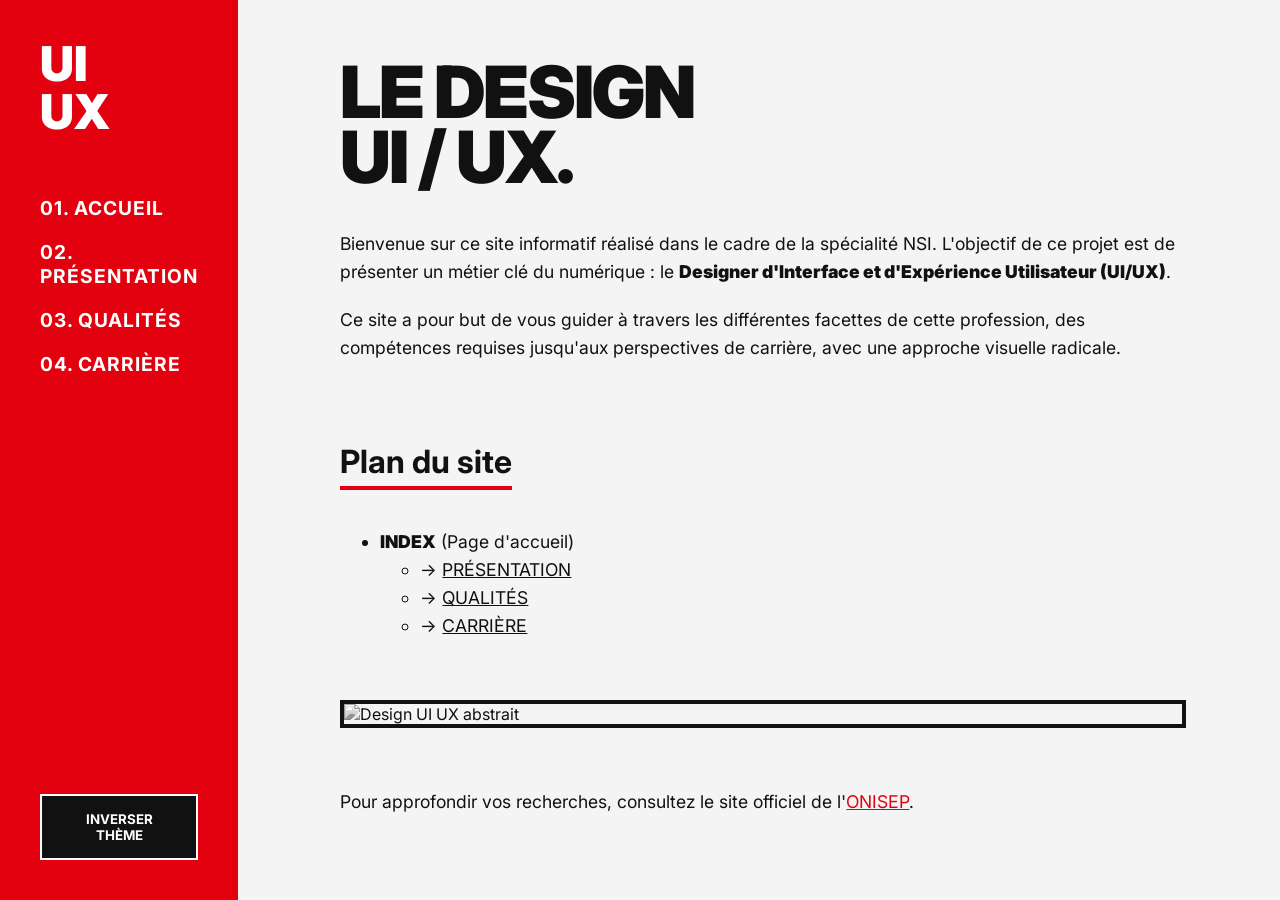
==== index.html @ 8cd8d5b8 "Add files via upload" ====
<!DOCTYPE html>
<html lang="fr">
<head>
    <meta charset="utf-8">
    <title>Designer UI/UX</title>
    <link href="apparence.css" rel="stylesheet"/>
</head>
<body id="page-body" class="theme-clair">

    <div id="layout">
        <nav class="nav">
            <div class="nav-logo">UI<br>UX</div>
            <a href="index.html">01. Accueil</a>
            <a href="presentation.html">02. Présentation</a>
            <a href="qualites.html">03. Qualités</a>
            <a href="carriere.html">04. Carrière</a>

            <button class="btn-theme" onclick="toggleTheme()">Inverser Thème</button>
        </nav>

        <main class="content">
            <h1>Le Design<br>UI / UX.</h1>

            <p>Bienvenue sur ce site informatif réalisé dans le cadre de la spécialité NSI. L'objectif de ce projet est de présenter un métier clé du numérique : le <strong>Designer d'Interface et d'Expérience Utilisateur (UI/UX)</strong>.</p>

            <p>Ce site a pour but de vous guider à travers les différentes facettes de cette profession, des compétences requises jusqu'aux perspectives de carrière, avec une approche visuelle radicale.</p>

            <h2>Plan du site</h2>
            <ul>
                <li><strong>INDEX</strong> (Page d'accueil)
                    <ul>
                        <li>&rarr; <a href="presentation.html" style="color: inherit;">PRÉSENTATION</a></li>
                        <li>&rarr; <a href="qualites.html" style="color: inherit;">QUALITÉS</a></li>
                        <li>&rarr; <a href="carriere.html" style="color: inherit;">CARRIÈRE</a></li>
                    </ul>
                </li>
            </ul>

            <img src="https://images.unsplash.com/photo-1561070791-2526d30994b5?ixlib=rb-4.0.3&auto=format&fit=crop&w=800&q=80" alt="Design UI UX abstrait" class="image-center"/>

            <p id="42">Pour approfondir vos recherches, consultez le site officiel de l'<a href="https://www.onisep.fr" target="_blank" style="color: #e3000f;">ONISEP</a>.</p>
        </main>
    </div>

    <script src="interaction.js"></script>
</body>
</html>
---- apparence.css ----
@import url('https://fonts.googleapis.com/css2?family=Inter:wght@400;700;900&display=swap');

.theme-clair {
    background-color: #f4f4f4;
    color: #111111;
}

.theme-sombre {
    background-color: #111111;
    color: #f4f4f4;
}

body {
    font-family: 'Inter', Helvetica, Arial, sans-serif;
    margin: 0;
    padding: 0;
    transition: background-color 0.3s, color 0.3s;
}

#layout {
    display: flex;
    min-height: 100vh;
}

.nav {
    width: 280px;
    background-color: #e3000f;
    color: #ffffff;
    padding: 40px;
    display: flex;
    flex-direction: column;
}

.nav a {
    color: #ffffff;
    text-decoration: none;
    font-weight: 700;
    font-size: 1.2rem;
    margin-bottom: 20px;
    text-transform: uppercase;
    letter-spacing: 1px;
    transition: transform 0.2s;
}

.nav a:hover {
    transform: translateX(10px);
    text-decoration: underline;
}

.nav-logo {
    font-weight: 900;
    font-size: 3rem;
    line-height: 1;
    margin-bottom: 60px;
}

.content {
    flex-grow: 1;
    padding: 60px 8vw;
    max-width: 900px;
}

h1 {
    font-weight: 900;
    font-size: 4.5rem;
    line-height: 0.9;
    letter-spacing: -2px;
    margin-top: 0;
    margin-bottom: 40px;
    text-transform: uppercase;
}

h2 {
    font-weight: 700;
    font-size: 2rem;
    border-bottom: 4px solid #e3000f;
    display: inline-block;
    margin-top: 60px;
    margin-bottom: 20px;
    padding-bottom: 5px;
}

p, ul, ol {
    font-size: 1.1rem;
    line-height: 1.6;
    margin-bottom: 20px;
}

strong, b {
    font-weight: 900;
}

mark {
    background-color: #e3000f;
    color: #ffffff;
    padding: 0 5px;
}

.bord {
    width: 100%;
    border-collapse: collapse;
    margin-top: 40px;
    margin-bottom: 40px;
    font-size: 1rem;
}

.bord th, .bord td {
    border: 2px solid currentcolor;
    padding: 20px;
    text-align: left;
}

.bord th {
    background-color: currentcolor;
    color: var(--bg-color);
}

.image-center {
    display: block;
    width: 100%;
    height: auto;
    margin: 60px 0;
    filter: grayscale(100%);
    border: 4px solid currentcolor;
}

.btn-theme {
    background-color: #111111;
    color: #ffffff;
    border: none;
    padding: 15px 20px;
    font-family: 'Inter', sans-serif;
    font-weight: 700;
    cursor: pointer;
    margin-top: auto;
    text-transform: uppercase;
    border: 2px solid #ffffff;
}

.theme-sombre .btn-theme {
    background-color: #f4f4f4;
    color: #111111;
    border: 2px solid #111111;
}
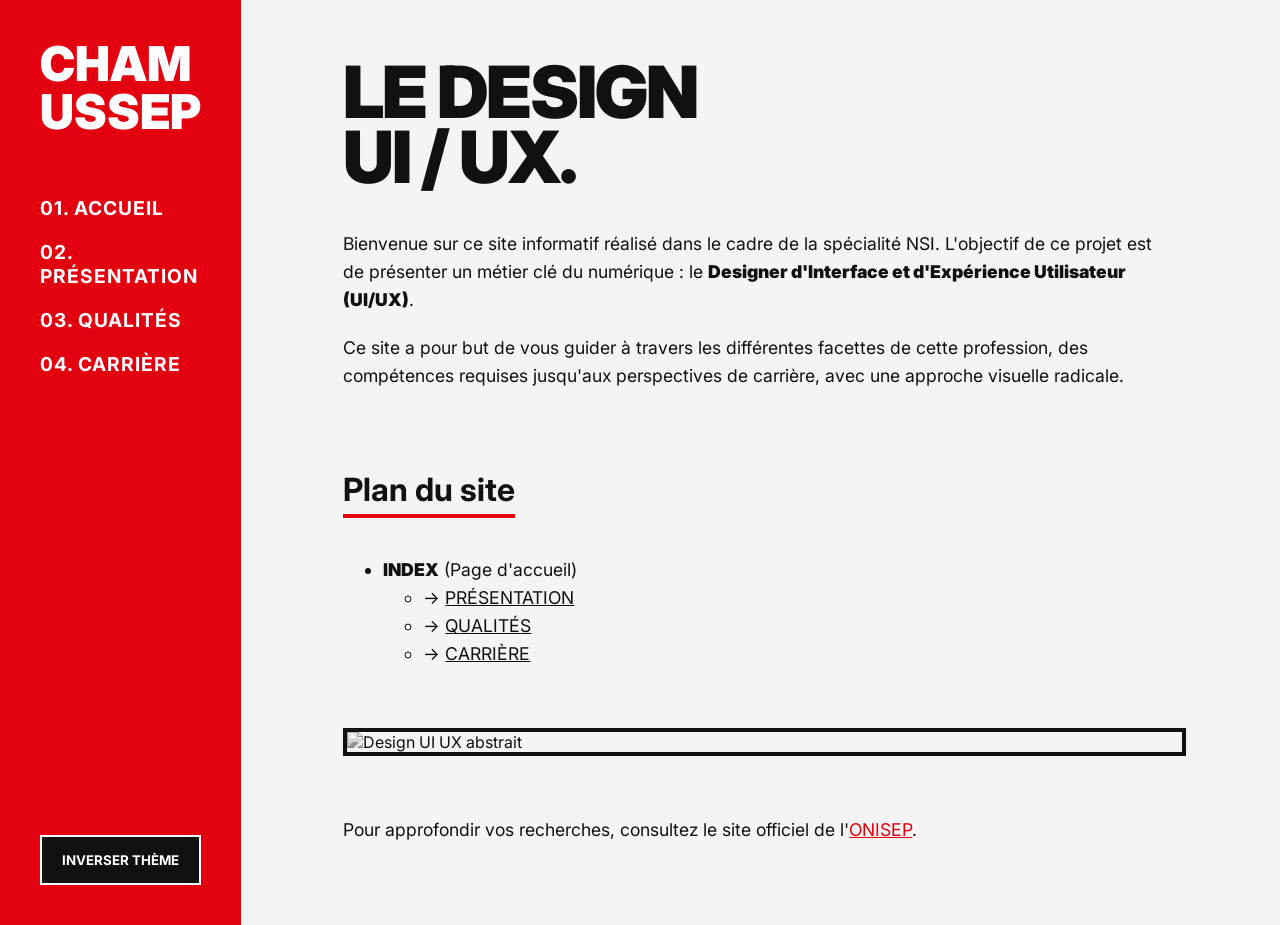
==== commit 7ecb1c91: "Update index.html" ====
--- a/index.html
+++ b/index.html
@@ -9,7 +9,7 @@
 
     <div id="layout">
         <nav class="nav">
-            <div class="nav-logo">UI<br>UX</div>
+            <div class="nav-logo">CHAM<br>USSEP</div>
             <a href="index.html">01. Accueil</a>
             <a href="presentation.html">02. Présentation</a>
             <a href="qualites.html">03. Qualités</a>
@@ -44,4 +44,4 @@
 
     <script src="interaction.js"></script>
 </body>
-</html>+</html>
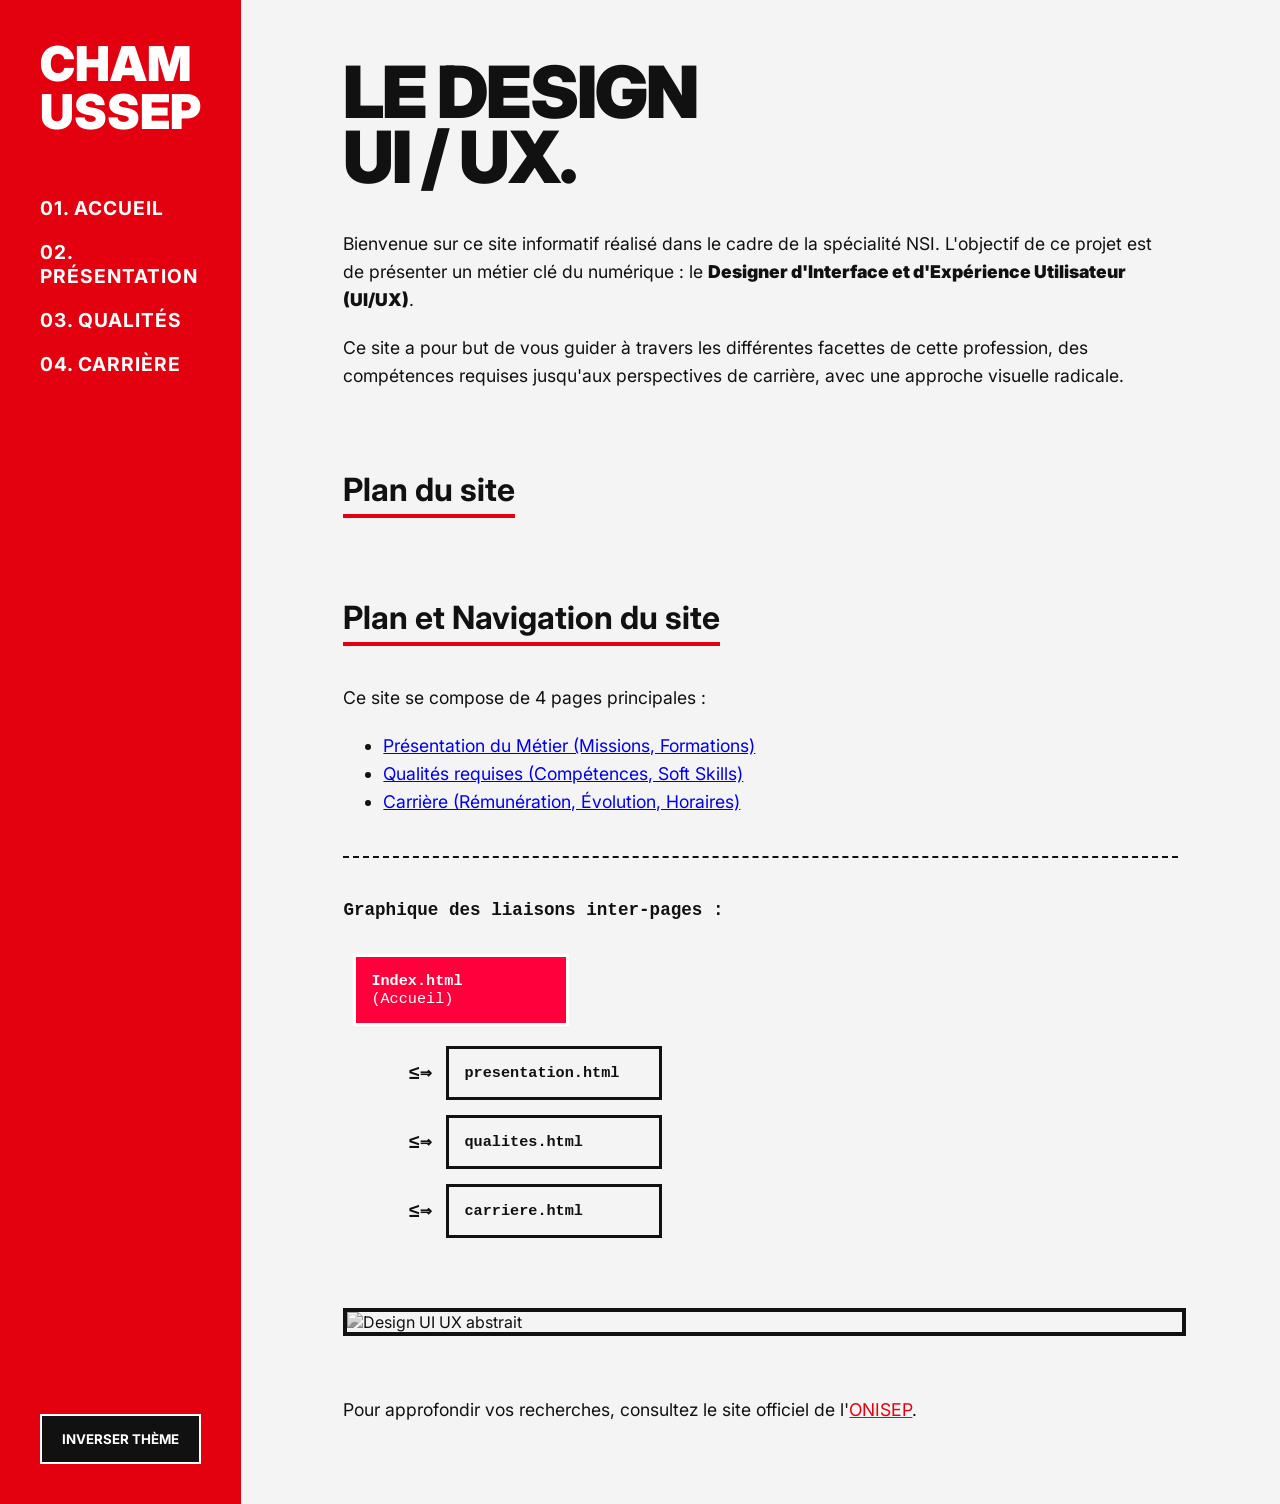
==== commit 88e36859: "Enhance index.html with navigation and layout updates Added navigation section and improved site lay" ====
--- a/index.html
+++ b/index.html
@@ -26,15 +26,52 @@
             <p>Ce site a pour but de vous guider à travers les différentes facettes de cette profession, des compétences requises jusqu'aux perspectives de carrière, avec une approche visuelle radicale.</p>
 
             <h2>Plan du site</h2>
-            <ul>
-                <li><strong>INDEX</strong> (Page d'accueil)
-                    <ul>
-                        <li>&rarr; <a href="presentation.html" style="color: inherit;">PRÉSENTATION</a></li>
-                        <li>&rarr; <a href="qualites.html" style="color: inherit;">QUALITÉS</a></li>
-                        <li>&rarr; <a href="carriere.html" style="color: inherit;">CARRIÈRE</a></li>
-                    </ul>
-                </li>
-            </ul>
+<section class="navigation-site">
+    <h2>Plan et Navigation du site</h2>
+    
+    <p>Ce site se compose de 4 pages principales :</p>
+    <ul>
+        <li><a href="presentation.html" class="lien-metier">Présentation du Métier (Missions, Formations)</a></li>
+        <li><a href="qualites.html" class="lien-metier">Qualités requises (Compétences, Soft Skills)</a></li>
+        <li><a href="carriere.html" class="lien-metier">Carrière (Rémunération, Évolution, Horaires)</a></li>
+    </ul>
+
+    <div class="schema-conteneur">
+        <p class="schema-titre">Graphique des liaisons inter-pages :</p>
+        <div class="schema-reseau">
+            <div class="schema-box box-principal">
+                <strong>Index.html</strong>
+                <span>(Accueil)</span>
+            </div>
+            
+            <div class="schema-fleches">
+                <div class="fleche-liaison">
+                    <span class="ligne-horizontale"></span>
+                    <span class="texte-fleche">&le;&rArr;</span>
+                    <div class="schema-box">
+                        <strong>presentation.html</strong>
+                    </div>
+                </div>
+                
+                <div class="fleche-liaison">
+                    <span class="ligne-horizontale"></span>
+                    <span class="texte-fleche">&le;&rArr;</span>
+                    <div class="schema-box">
+                        <strong>qualites.html</strong>
+                    </div>
+                </div>
+                
+                <div class="fleche-liaison">
+                    <span class="ligne-horizontale"></span>
+                    <span class="texte-fleche">&le;&rArr;</span>
+                    <div class="schema-box">
+                        <strong>carriere.html</strong>
+                    </div>
+                </div>
+            </div>
+        </div>
+    </div>
+</section>
 
             <img src="https://images.unsplash.com/photo-1561070791-2526d30994b5?ixlib=rb-4.0.3&auto=format&fit=crop&w=800&q=80" alt="Design UI UX abstrait" class="image-center"/>
 
--- a/apparence.css
+++ b/apparence.css
@@ -110,11 +110,15 @@
     text-align: left;
 }
 
-.bord th {
-    background-color: currentcolor;
-    color: var(--bg-color);
-}
-
+.theme-clair .bord th {
+    background-color: #111111; 
+    color: #f4f4f4;            
+}
+
+.theme-sombre .bord th {
+    background-color: #f4f4f4; 
+    color: #111111;            
+}
 .image-center {
     display: block;
     width: 100%;
@@ -141,4 +145,66 @@
     background-color: #f4f4f4;
     color: #111111;
     border: 2px solid #111111;
-}+}
+
+.schema-conteneur {
+    margin-top: 40px;
+    padding-top: 20px;
+    border-top: 2px dashed currentcolor;
+}
+
+.schema-titre {
+    font-family: monospace;
+    font-weight: bold;
+    margin-bottom: 20px;
+}
+
+.schema-reseau {
+    display: flex;
+    flex-direction: column;
+    align-items: flex-start;
+    gap: 20px;
+    background: transparent;
+    padding: 10px;
+}
+
+.schema-box {
+    border: 3px solid currentcolor;
+    padding: 15px;
+    font-size: 0.95rem;
+    font-family: monospace;
+    display: inline-flex;
+    flex-direction: column;
+    min-width: 180px;
+}
+
+.box-principal {
+    background-color: #ff003c;
+    color: #ffffff !important;
+}
+
+.schema-fleches {
+    display: flex;
+    flex-direction: column;
+    gap: 15px;
+    width: 100%;
+    padding-left: 40px;
+}
+
+.fleche-liaison {
+    display: flex;
+    align-items: center;
+    gap: 15px;
+}
+
+.texte-fleche {
+    font-weight: bold;
+    font-size: 1.2rem;
+    font-family: monospace;
+}
+
+.schema-box:not(.box-principal):hover {
+    background-color: currentcolor;
+}
+.theme-clair .schema-box:not(.box-principal):hover strong { color: #f4f4f4; }
+.theme-sombre .schema-box:not(.box-principal):hover strong { color: #111111; }
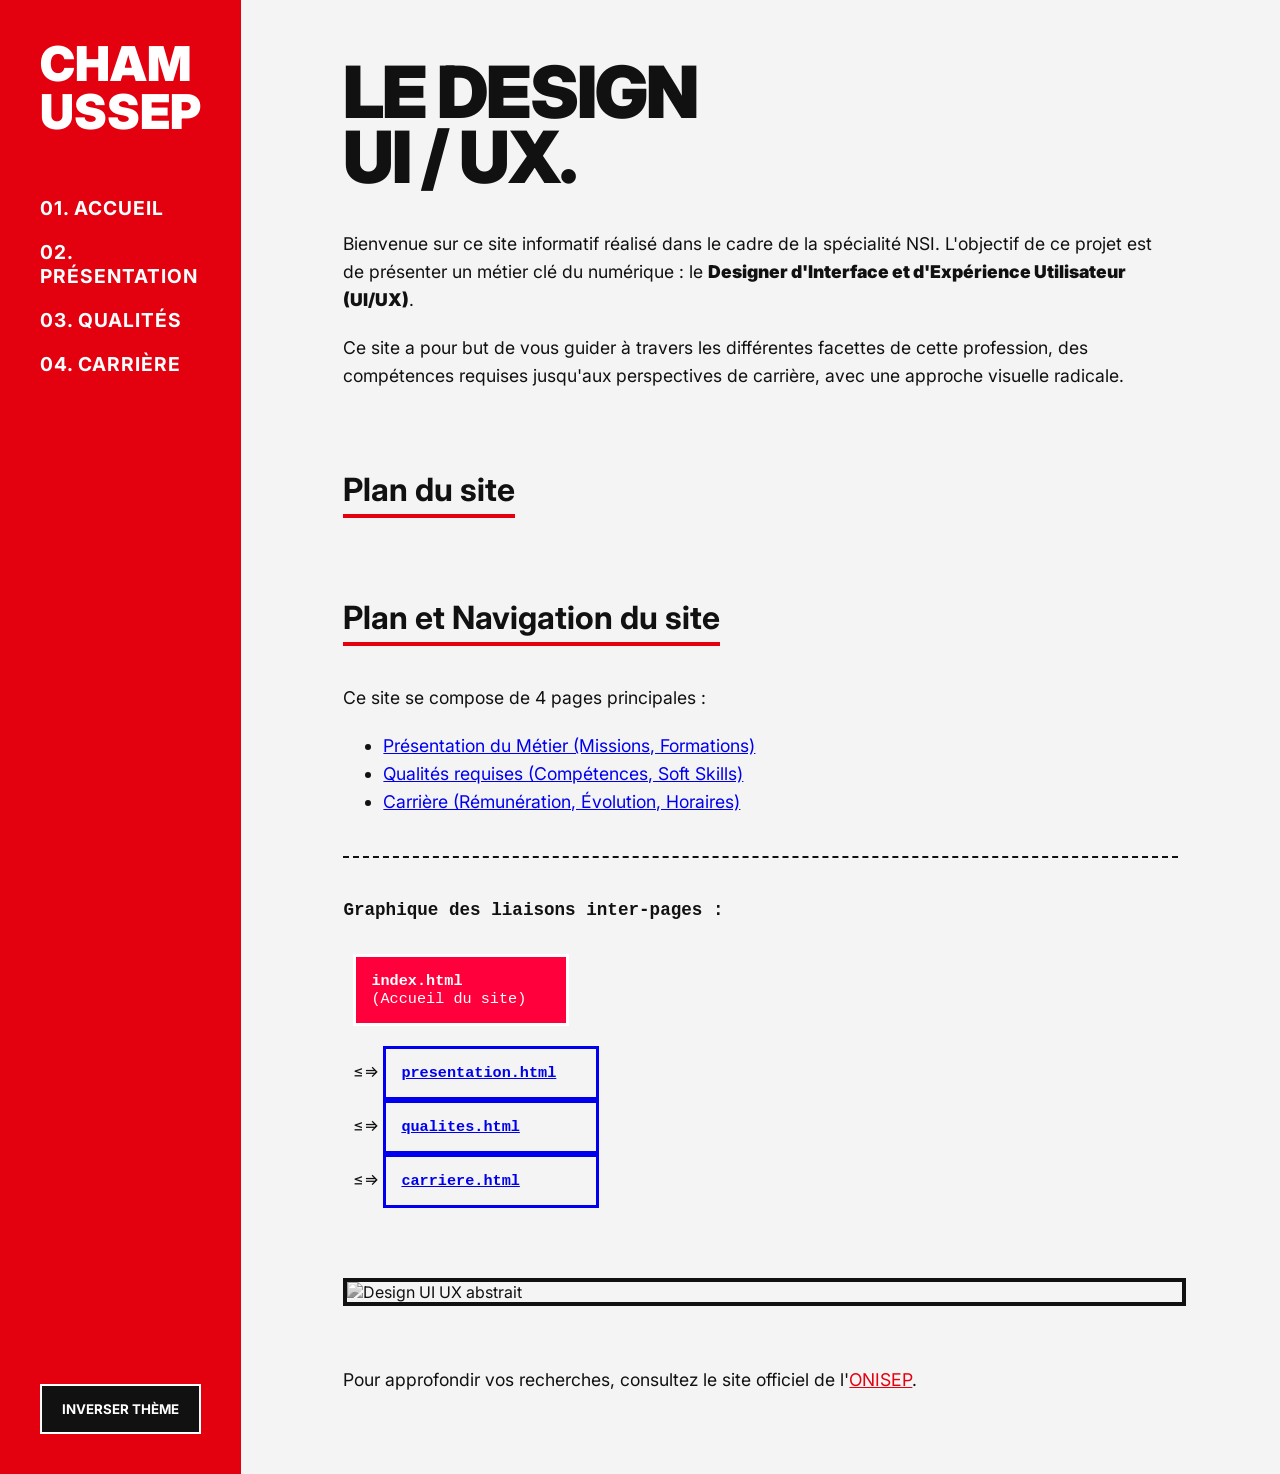
==== commit 2103435c: "Update index.html" ====
--- a/index.html
+++ b/index.html
@@ -39,35 +39,35 @@
     <div class="schema-conteneur">
         <p class="schema-titre">Graphique des liaisons inter-pages :</p>
         <div class="schema-reseau">
+            
             <div class="schema-box box-principal">
-                <strong>Index.html</strong>
-                <span>(Accueil)</span>
+                <strong>index.html</strong>
+                <span>(Accueil du site)</span>
             </div>
             
-            <div class="schema-fleches">
-                <div class="fleche-liaison">
-                    <span class="ligne-horizontale"></span>
-                    <span class="texte-fleche">&le;&rArr;</span>
-                    <div class="schema-box">
+            <div class="schema-arborescence">
+                
+                <div class="liaison-page">
+                    <span class="symbole-fleche">&le;&rArr;</span>
+                    <a href="presentation.html" class="schema-box">
                         <strong>presentation.html</strong>
-                    </div>
+                    </a>
                 </div>
                 
-                <div class="fleche-liaison">
-                    <span class="ligne-horizontale"></span>
-                    <span class="texte-fleche">&le;&rArr;</span>
-                    <div class="schema-box">
+                <div class="liaison-page">
+                    <span class="symbole-fleche">&le;&rArr;</span>
+                    <a href="qualites.html" class="schema-box">
                         <strong>qualites.html</strong>
-                    </div>
+                    </a>
                 </div>
                 
-                <div class="fleche-liaison">
-                    <span class="ligne-horizontale"></span>
-                    <span class="texte-fleche">&le;&rArr;</span>
-                    <div class="schema-box">
+                <div class="liaison-page">
+                    <span class="symbole-fleche">&le;&rArr;</span>
+                    <a href="carriere.html" class="schema-box">
                         <strong>carriere.html</strong>
-                    </div>
+                    </a>
                 </div>
+                
             </div>
         </div>
     </div>
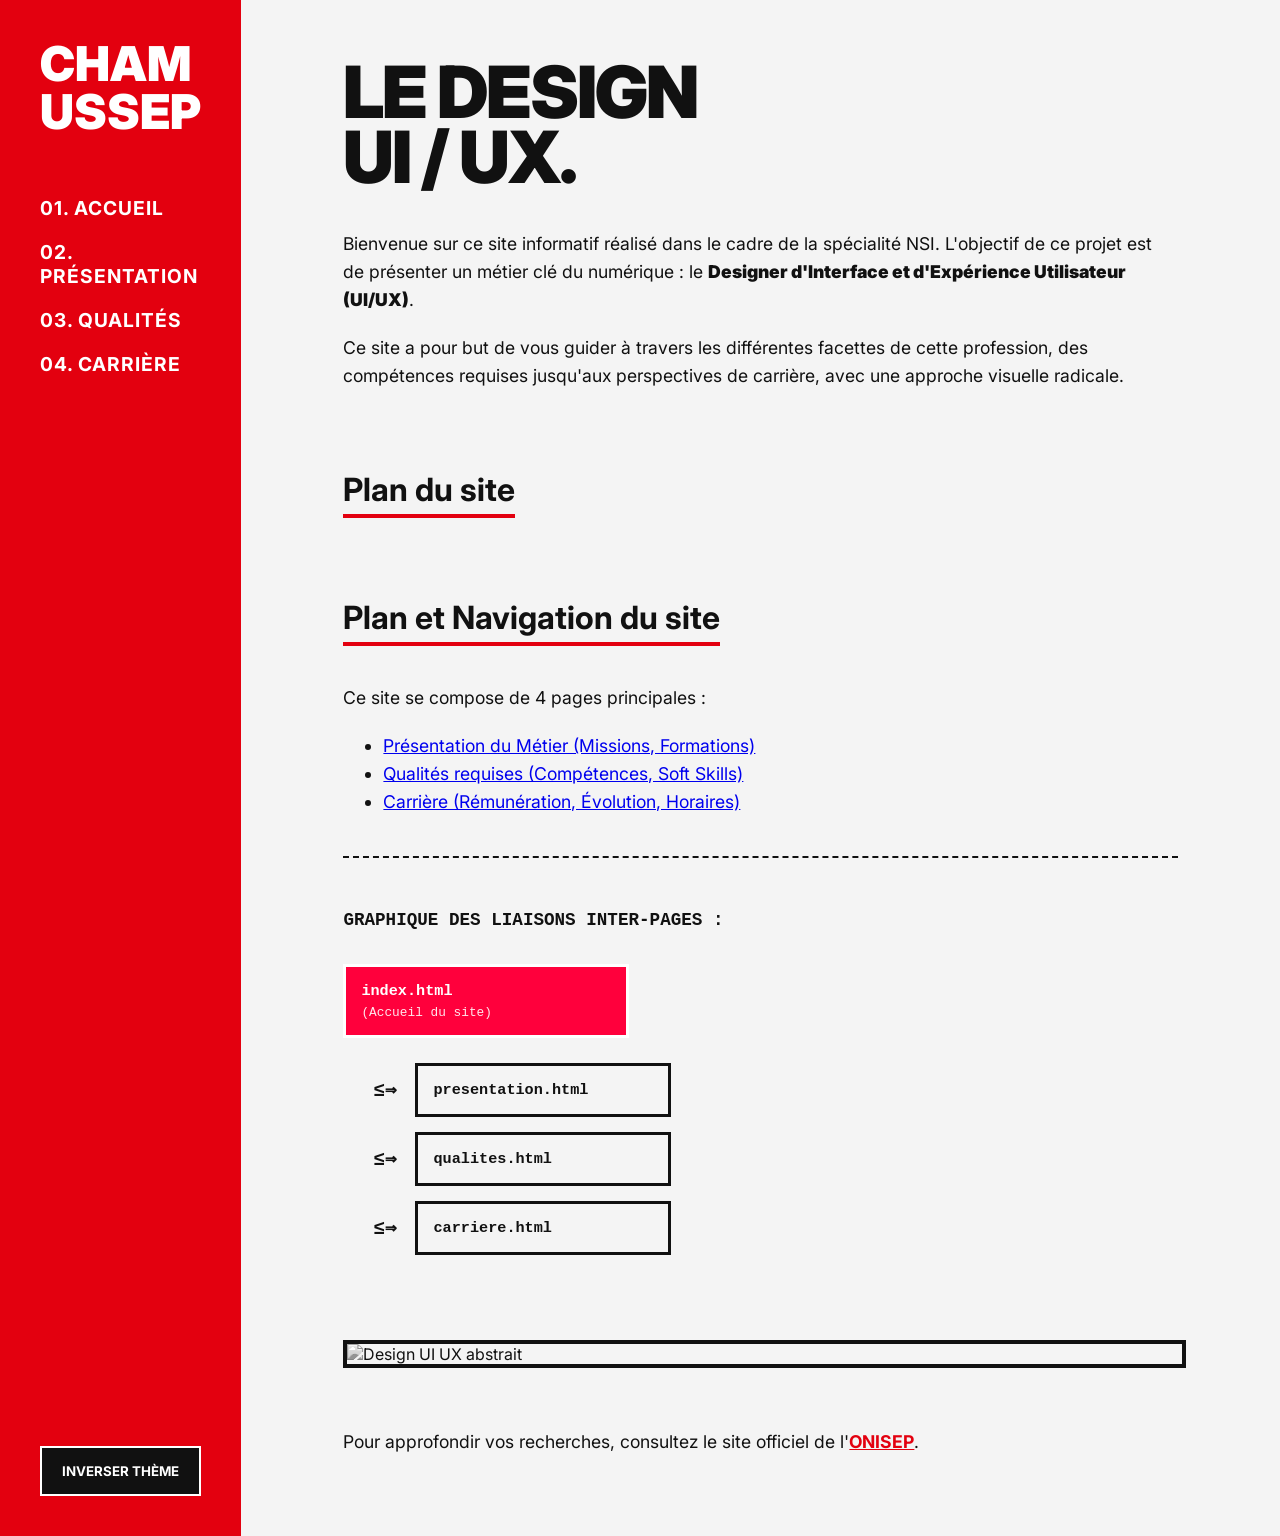
==== commit 08b1f265: "Fix HTML formatting and structure" ====
--- a/index.html
+++ b/index.html
@@ -75,8 +75,7 @@
 
             <img src="https://images.unsplash.com/photo-1561070791-2526d30994b5?ixlib=rb-4.0.3&auto=format&fit=crop&w=800&q=80" alt="Design UI UX abstrait" class="image-center"/>
 
-            <p id="42">Pour approfondir vos recherches, consultez le site officiel de l'<a href="https://www.onisep.fr" target="_blank" style="color: #e3000f;">ONISEP</a>.</p>
-        </main>
+            <p id="42">Pour approfondir vos recherches, consultez le site officiel de l'<a href="https://www.onisep.fr" target="_blank" style="color: #e3000f; font-weight: bold;">ONISEP</a>.</p>        </main>
     </div>
 
     <script src="interaction.js"></script>
--- a/apparence.css
+++ b/apparence.css
@@ -149,7 +149,7 @@
 
 .schema-conteneur {
     margin-top: 40px;
-    padding-top: 20px;
+    padding-top: 30px;
     border-top: 2px dashed currentcolor;
 }
 
@@ -157,54 +157,79 @@
     font-family: monospace;
     font-weight: bold;
     margin-bottom: 20px;
+    text-transform: uppercase;
 }
 
 .schema-reseau {
-    display: flex;
-    flex-direction: column;
-    align-items: flex-start;
-    gap: 20px;
-    background: transparent;
-    padding: 10px;
+    display: block;
+    padding: 10px 0;
 }
 
 .schema-box {
+    display: block;
     border: 3px solid currentcolor;
     padding: 15px;
+    font-family: monospace;
     font-size: 0.95rem;
-    font-family: monospace;
-    display: inline-flex;
-    flex-direction: column;
-    min-width: 180px;
+    text-decoration: none;
+    color: inherit;
+    max-width: 250px;
 }
 
 .box-principal {
     background-color: #ff003c;
-    color: #ffffff !important;
-}
-
-.schema-fleches {
-    display: flex;
-    flex-direction: column;
-    gap: 15px;
-    width: 100%;
-    padding-left: 40px;
-}
-
-.fleche-liaison {
-    display: flex;
-    align-items: center;
-    gap: 15px;
-}
-
-.texte-fleche {
+    color: #ffffff;
+    margin-bottom: 25px;
+}
+
+.box-principal span {
+    display: block;
+    font-size: 0.8rem;
+    margin-top: 5px;
+    opacity: 0.9;
+}
+
+.schema-arborescence {
+    padding-left: 30px;
+}
+
+.liaison-page {
+    display: block;
+    margin-bottom: 15px;
+}
+
+.symbole-fleche {
+    display: inline-block;
+    font-family: monospace;
     font-weight: bold;
     font-size: 1.2rem;
-    font-family: monospace;
-}
-
-.schema-box:not(.box-principal):hover {
+    margin-right: 15px;
+    vertical-align: middle;
+}
+
+.schema-arborescence .schema-box {
+    display: inline-block;
+    vertical-align: middle;
+    width: 220px;
+    transition: background-color 0.2s, color 0.2s;
+}
+
+.schema-arborescence .schema-box:hover {
     background-color: currentcolor;
 }
-.theme-clair .schema-box:not(.box-principal):hover strong { color: #f4f4f4; }
-.theme-sombre .schema-box:not(.box-principal):hover strong { color: #111111; }
+
+.theme-clair .schema-arborescence .schema-box:hover strong {
+    color: #f4f4f4;
+}
+
+.theme-sombre .schema-arborescence .schema-box:hover strong {
+    color: #111111;
+}
+
+.schema-arborescence .schema-box {
+    display: inline-block;
+    vertical-align: middle;
+    width: 100%;
+    max-width: 220px;
+    transition: background-color 0.2s, color 0.2s;
+}
